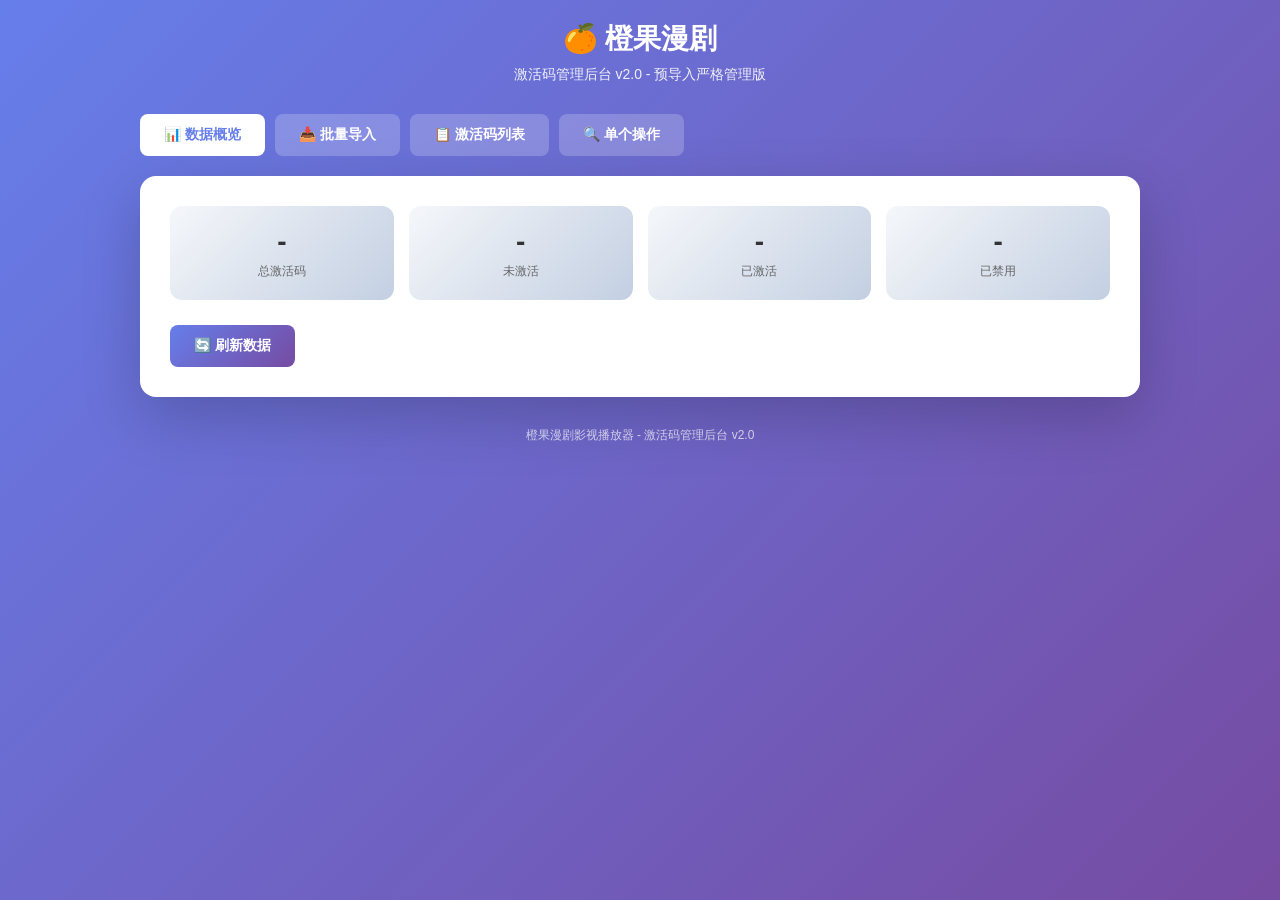
==== admin.html @ ddfb2bf2 "Add files via upload" ====
<!DOCTYPE html>
<html lang="zh-CN">
<head>
<meta charset="UTF-8">
<meta name="viewport" content="width=device-width, initial-scale=1.0">
<title>橙果漫剧 - 激活码管理后台</title>
<style>
  * { margin: 0; padding: 0; box-sizing: border-box; }
  body {
    font-family: -apple-system, BlinkMacSystemFont, 'Segoe UI', Roboto, sans-serif;
    background: linear-gradient(135deg, #667eea 0%, #764ba2 100%);
    min-height: 100vh;
    padding: 20px;
  }
  .container {
    max-width: 1000px;
    margin: 0 auto;
  }
  .header {
    text-align: center;
    color: #fff;
    margin-bottom: 30px;
  }
  .header h1 { font-size: 28px; margin-bottom: 8px; }
  .header p { font-size: 14px; opacity: 0.9; }
  .tabs {
    display: flex;
    gap: 10px;
    margin-bottom: 20px;
    flex-wrap: wrap;
  }
  .tab {
    padding: 12px 24px;
    background: rgba(255,255,255,0.2);
    color: #fff;
    border: none;
    border-radius: 8px;
    cursor: pointer;
    font-size: 14px;
    font-weight: 600;
    transition: all 0.3s;
  }
  .tab:hover { background: rgba(255,255,255,0.3); }
  .tab.active { background: #fff; color: #667eea; }
  .panel {
    background: #fff;
    border-radius: 16px;
    padding: 30px;
    box-shadow: 0 20px 60px rgba(0,0,0,0.2);
    display: none;
  }
  .panel.active { display: block; }
  .form-group { margin-bottom: 20px; }
  label {
    display: block;
    color: #555;
    margin-bottom: 8px;
    font-weight: 600;
    font-size: 14px;
  }
  input, select, textarea {
    width: 100%;
    padding: 12px 16px;
    border: 2px solid #e0e0e0;
    border-radius: 8px;
    font-size: 14px;
    transition: border-color 0.3s;
  }
  input:focus, select:focus, textarea:focus {
    outline: none;
    border-color: #667eea;
  }
  textarea { resize: vertical; min-height: 120px; font-family: monospace; }
  .row { display: flex; gap: 15px; }
  .row .form-group { flex: 1; }
  .btn-group { display: flex; gap: 10px; margin-top: 20px; flex-wrap: wrap; }
  button {
    padding: 12px 24px;
    border: none;
    border-radius: 8px;
    font-size: 14px;
    font-weight: 600;
    cursor: pointer;
    transition: all 0.3s;
  }
  .btn-primary {
    background: linear-gradient(135deg, #667eea 0%, #764ba2 100%);
    color: #fff;
  }
  .btn-primary:hover { transform: translateY(-2px); box-shadow: 0 5px 20px rgba(102, 126, 234, 0.4); }
  .btn-success { background: linear-gradient(135deg, #43e97b 0%, #38f9d7 100%); color: #fff; }
  .btn-success:hover { transform: translateY(-2px); box-shadow: 0 5px 20px rgba(67, 233, 123, 0.4); }
  .btn-warning { background: linear-gradient(135deg, #fa709a 0%, #fee140 100%); color: #fff; }
  .btn-warning:hover { transform: translateY(-2px); box-shadow: 0 5px 20px rgba(250, 112, 154, 0.4); }
  .btn-danger { background: linear-gradient(135deg, #f093fb 0%, #f5576c 100%); color: #fff; }
  .btn-danger:hover { transform: translateY(-2px); box-shadow: 0 5px 20px rgba(245, 87, 108, 0.4); }
  .btn-info { background: linear-gradient(135deg, #4facfe 0%, #00f2fe 100%); color: #fff; }
  .btn-info:hover { transform: translateY(-2px); box-shadow: 0 5px 20px rgba(79, 172, 254, 0.4); }
  .result {
    margin-top: 20px;
    padding: 16px;
    border-radius: 8px;
    font-size: 14px;
    display: none;
  }
  .result.show { display: block; }
  .result.success { background: #d4edda; color: #155724; border: 1px solid #c3e6cb; }
  .result.error { background: #f8d7da; color: #721c24; border: 1px solid #f5c6cb; }
  .result.info { background: #d1ecf1; color: #0c5460; border: 1px solid #bee5eb; }
  .result pre {
    margin-top: 10px;
    padding: 10px;
    background: rgba(0,0,0,0.05);
    border-radius: 4px;
    font-size: 12px;
    overflow-x: auto;
    white-space: pre-wrap;
    word-break: break-all;
  }
  .stats {
    display: grid;
    grid-template-columns: repeat(auto-fit, minmax(150px, 1fr));
    gap: 15px;
    margin-bottom: 25px;
  }
  .stat-card {
    background: linear-gradient(135deg, #f5f7fa 0%, #c3cfe2 100%);
    padding: 20px;
    border-radius: 12px;
    text-align: center;
  }
  .stat-value { font-size: 28px; font-weight: 700; color: #333; }
  .stat-label { font-size: 12px; color: #666; margin-top: 5px; }
  table {
    width: 100%;
    border-collapse: collapse;
    margin-top: 15px;
    font-size: 13px;
  }
  th, td {
    padding: 10px 12px;
    text-align: left;
    border-bottom: 1px solid #eee;
  }
  th { background: #f8f9fa; font-weight: 600; color: #555; }
  tr:hover { background: #f8f9fa; }
  .badge {
    display: inline-block;
    padding: 3px 8px;
    border-radius: 12px;
    font-size: 11px;
    font-weight: 600;
  }
  .badge-unused { background: #d1ecf1; color: #0c5460; }
  .badge-activated { background: #d4edda; color: #155724; }
  .badge-disabled { background: #f8d7da; color: #721c24; }
  .pagination {
    display: flex;
    justify-content: center;
    align-items: center;
    gap: 10px;
    margin-top: 20px;
  }
  .pagination button {
    padding: 8px 16px;
    font-size: 13px;
  }
  .pagination span { font-size: 14px; color: #666; }
  .file-upload {
    border: 2px dashed #ddd;
    border-radius: 8px;
    padding: 30px;
    text-align: center;
    cursor: pointer;
    transition: all 0.3s;
  }
  .file-upload:hover { border-color: #667eea; background: #f8f9ff; }
  .file-upload p { color: #888; font-size: 14px; }
  .loading {
    text-align: center;
    color: #888;
    margin-top: 15px;
    display: none;
  }
  .loading::after { content: '...'; animation: dots 1.5s steps(4, end) infinite; }
  @keyframes dots {
    0%, 20% { content: '.'; }
    40% { content: '..'; }
    60%, 100% { content: '...'; }
  }
  .footer {
    text-align: center;
    margin-top: 30px;
    color: rgba(255,255,255,0.7);
    font-size: 12px;
  }
</style>
</head>
<body>
<div class="container">
  <div class="header">
    <h1>🍊 橙果漫剧</h1>
    <p>激活码管理后台 v2.0 - 预导入严格管理版</p>
  </div>

  <div class="tabs">
    <button class="tab active" onclick="switchTab('dashboard')">📊 数据概览</button>
    <button class="tab" onclick="switchTab('import')">📥 批量导入</button>
    <button class="tab" onclick="switchTab('list')">📋 激活码列表</button>
    <button class="tab" onclick="switchTab('single')">🔍 单个操作</button>
  </div>

  <!-- 数据概览 -->
  <div class="panel active" id="panel-dashboard">
    <div class="stats" id="stats">
      <div class="stat-card"><div class="stat-value">-</div><div class="stat-label">总激活码</div></div>
      <div class="stat-card"><div class="stat-value">-</div><div class="stat-label">未激活</div></div>
      <div class="stat-card"><div class="stat-value">-</div><div class="stat-label">已激活</div></div>
      <div class="stat-card"><div class="stat-value">-</div><div class="stat-label">已禁用</div></div>
    </div>
    <div class="btn-group">
      <button class="btn-primary" onclick="loadStats()">🔄 刷新数据</button>
    </div>
  </div>

  <!-- 批量导入 -->
  <div class="panel" id="panel-import">
    <div class="form-group">
      <label>服务器地址</label>
      <input type="text" id="serverUrl" value="/api">
    </div>
    <div class="form-group">
      <label>管理密码</label>
      <input type="password" id="adminPassword" value="orange-admin-2026">
    </div>
    <div class="form-group">
      <label>粘贴激活码（每行一个，或直接粘贴JSON）</label>
      <textarea id="importCodes" placeholder="FGMM-M-0001-XXXX&#10;FGMM-M-0002-XXXX&#10;..."></textarea>
    </div>
    <div class="form-group">
      <label>或上传 JSON 文件（从激活码生成器导出）</label>
      <div class="file-upload" onclick="document.getElementById('fileInput').click()">
        <p>📁 点击选择 JSON 文件，或拖拽到此处</p>
        <input type="file" id="fileInput" accept=".json" style="display:none" onchange="handleFile(event)">
      </div>
    </div>
    <div class="btn-group">
      <button class="btn-success" onclick="importCodes()">📥 开始导入</button>
      <button class="btn-info" onclick="clearImport()">🗑️ 清空</button>
    </div>
    <div class="loading" id="importLoading">正在导入</div>
    <div class="result" id="importResult"></div>
  </div>

  <!-- 激活码列表 -->
  <div class="panel" id="panel-list">
    <div class="row">
      <div class="form-group">
        <label>筛选状态</label>
        <select id="filterStatus" onchange="loadCodes(1)">
          <option value="">全部</option>
          <option value="unused">未激活</option>
          <option value="activated">已激活</option>
          <option value="disabled">已禁用</option>
        </select>
      </div>
      <div class="form-group">
        <label>每页数量</label>
        <select id="pageSize" onchange="loadCodes(1)">
          <option value="20">20条/页</option>
          <option value="50" selected>50条/页</option>
          <option value="100">100条/页</option>
        </select>
      </div>
    </div>
    <div class="btn-group">
      <button class="btn-primary" onclick="loadCodes(1)">🔄 刷新列表</button>
    </div>
    <div class="loading" id="listLoading">正在加载</div>
    <div id="listContainer"></div>
    <div class="pagination" id="pagination"></div>
  </div>

  <!-- 单个操作 -->
  <div class="panel" id="panel-single">
    <div class="form-group">
      <label>服务器地址</label>
      <input type="text" id="serverUrl2" value="/api">
    </div>
    <div class="form-group">
      <label>管理密码</label>
      <input type="password" id="adminPassword2" value="orange-admin-2026">
    </div>
    <div class="form-group">
      <label>激活码</label>
      <input type="text" id="singleCode" placeholder="例如：FGMM-M-0001-E8D1">
    </div>
    <div class="btn-group">
      <button class="btn-info" onclick="queryCode()">🔍 查询状态</button>
      <button class="btn-warning" onclick="unbindCode()">🔓 解绑（保留剩余时间）</button>
      <button class="btn-danger" onclick="disableCode()">🚫 禁用</button>
      <button class="btn-success" onclick="enableCode()">✅ 启用</button>
    </div>
    <div class="loading" id="singleLoading">正在处理</div>
    <div class="result" id="singleResult"></div>
  </div>

  <div class="footer">
    橙果漫剧影视播放器 - 激活码管理后台 v2.0
  </div>
</div>

<script>
let currentPage = 1;
let totalPages = 1;

function switchTab(tab) {
  document.querySelectorAll('.tab').forEach(t => t.classList.remove('active'));
  document.querySelectorAll('.panel').forEach(p => p.classList.remove('active'));
  event.target.classList.add('active');
  document.getElementById('panel-' + tab).classList.add('active');
  if (tab === 'dashboard') loadStats();
  if (tab === 'list') loadCodes(1);
}

function showResult(id, type, message, data) {
  const el = document.getElementById(id);
  el.className = 'result ' + type + ' show';
  el.innerHTML = '<strong>' + message + '</strong>';
  if (data) el.innerHTML += '<pre>' + JSON.stringify(data, null, 2) + '</pre>';
}

function showLoading(id, show) {
  document.getElementById(id).style.display = show ? 'block' : 'none';
}

// ========== 数据概览 ==========
async function loadStats() {
  const serverUrl = document.getElementById('serverUrl') ? document.getElementById('serverUrl').value.trim().replace(/\/$/, '') : '/api';
  try {
    const res = await fetch(serverUrl + '/');
    const data = await res.json();
    if (data.stats) {
      const stats = document.querySelectorAll('#stats .stat-value');
      stats[0].textContent = data.stats.totalCodes;
      stats[1].textContent = data.stats.unused;
      stats[2].textContent = data.stats.activated;
      stats[3].textContent = data.stats.disabled;
    }
  } catch (e) {
    alert('加载失败：' + e.message);
  }
}

// ========== 批量导入 ==========
function handleFile(event) {
  const file = event.target.files[0];
  if (!file) return;
  const reader = new FileReader();
  reader.onload = function(e) {
    try {
      const data = JSON.parse(e.target.result);
      if (data.codes && Array.isArray(data.codes)) {
        document.getElementById('importCodes').value = data.codes.join('\n');
      } else {
        alert('JSON 格式不正确，需要包含 codes 数组');
      }
    } catch (err) {
      alert('文件解析失败：' + err.message);
    }
  };
  reader.readAsText(file);
}

async function importCodes() {
  const serverUrl = document.getElementById('serverUrl').value.trim().replace(/\/$/, '');
  const password = document.getElementById('adminPassword').value;
  const text = document.getElementById('importCodes').value.trim();

  if (!text) {
    alert('请输入激活码或上传文件');
    return;
  }

  let codes = [];
  try {
    const data = JSON.parse(text);
    if (data.codes && Array.isArray(data.codes)) {
      codes = data.codes;
    } else {
      alert('JSON 格式不正确，需要包含 codes 数组');
      return;
    }
  } catch (e) {
    codes = text.split('\n').map(c => c.trim()).filter(c => c);
  }

  if (codes.length === 0) {
    alert('没有有效的激活码');
    return;
  }

  showLoading('importLoading', true);
  showResult('importResult', 'info', `正在导入 ${codes.length} 个激活码...`);

  try {
    const res = await fetch(serverUrl + '/admin/import', {
      method: 'POST',
      headers: { 'Content-Type': 'application/json' },
      body: JSON.stringify({ codes, password })
    });
    const data = await res.json();
    if (data.ok) {
      showResult('importResult', 'success', data.msg, data.stats);
      loadStats();
    } else {
      showResult('importResult', 'error', data.msg || '导入失败', data);
    }
  } catch (e) {
    showResult('importResult', 'error', '网络错误：' + e.message);
  } finally {
    showLoading('importLoading', false);
  }
}

function clearImport() {
  document.getElementById('importCodes').value = '';
  document.getElementById('fileInput').value = '';
  document.getElementById('importResult').classList.remove('show');
}

// ========== 激活码列表 ==========
async function loadCodes(page) {
  currentPage = page;
  const serverUrl = document.getElementById('serverUrl') ? document.getElementById('serverUrl').value.trim().replace(/\/$/, '') : '/api';
  const password = document.getElementById('adminPassword') ? document.getElementById('adminPassword').value : 'orange-admin-2026';
  const status = document.getElementById('filterStatus').value;
  const pageSize = document.getElementById('pageSize').value;

  showLoading('listLoading', true);
  document.getElementById('listContainer').innerHTML = '';
  document.getElementById('pagination').innerHTML = '';

  try {
    let url = `${serverUrl}/admin/codes?password=${encodeURIComponent(password)}&page=${page}&pageSize=${pageSize}`;
    if (status) url += `&status=${status}`;
    const res = await fetch(url);
    const data = await res.json();

    if (data.ok && data.codes) {
      totalPages = data.totalPages;
      let html = '<table><thead><tr><th>激活码</th><th>类型</th><th>状态</th><th>创建时间</th><th>操作</th></tr></thead><tbody>';
      for (const code of data.codes) {
        const statusBadge = code.status === 'unused' ? '<span class="badge badge-unused">未激活</span>' :
                           code.status === 'activated' ? '<span class="badge badge-activated">已激活</span>' :
                           '<span class="badge badge-disabled">已禁用</span>';
        const typeName = code.cardType === 'D' ? '天卡' : code.cardType === 'Y' ? '年卡' : '月卡';
        const createdAt = code.createdAt ? new Date(code.createdAt).toLocaleString() : '-';
        html += `<tr>
          <td><code>${code.code}</code></td>
          <td>${typeName}</td>
          <td>${statusBadge}</td>
          <td>${createdAt}</td>
          <td>
            <button class="btn-warning" style="padding:4px 10px;font-size:12px" onclick="quickUnbind('${code.code}')">解绑</button>
            ${code.status === 'disabled' ?
              `<button class="btn-success" style="padding:4px 10px;font-size:12px" onclick="quickEnable('${code.code}')">启用</button>` :
              `<button class="btn-danger" style="padding:4px 10px;font-size:12px" onclick="quickDisable('${code.code}')">禁用</button>`
            }
          </td>
        </tr>`;
      }
      html += '</tbody></table>';
      document.getElementById('listContainer').innerHTML = html;

      // 分页
      let pagHtml = `<button class="btn-info" onclick="loadCodes(${Math.max(1, currentPage - 1)})" ${currentPage <= 1 ? 'disabled' : ''}>上一页</button>`;
      pagHtml += `<span>第 ${currentPage} / ${totalPages} 页（共 ${data.total} 条）</span>`;
      pagHtml += `<button class="btn-info" onclick="loadCodes(${Math.min(totalPages, currentPage + 1)})" ${currentPage >= totalPages ? 'disabled' : ''}>下一页</button>`;
      document.getElementById('pagination').innerHTML = pagHtml;
    } else {
      document.getElementById('listContainer').innerHTML = '<p style="text-align:center;color:#888;padding:20px">' + (data.msg || '加载失败') + '</p>';
    }
  } catch (e) {
    document.getElementById('listContainer').innerHTML = '<p style="text-align:center;color:red;padding:20px">网络错误：' + e.message + '</p>';
  } finally {
    showLoading('listLoading', false);
  }
}

async function quickUnbind(code) {
  if (!confirm('确定要解绑激活码 ' + code + ' 吗？解绑后用户可在新设备重新激活，保留剩余时间。')) return;
  document.getElementById('singleCode').value = code;
  await unbindCode();
  loadCodes(currentPage);
}

async function quickDisable(code) {
  if (!confirm('确定要禁用激活码 ' + code + ' 吗？禁用后用户无法使用。')) return;
  document.getElementById('singleCode').value = code;
  await disableCode();
  loadCodes(currentPage);
}

async function quickEnable(code) {
  if (!confirm('确定要启用激活码 ' + code + ' 吗？')) return;
  document.getElementById('singleCode').value = code;
  await enableCode();
  loadCodes(currentPage);
}

// ========== 单个操作 ==========
async function queryCode() {
  const serverUrl = document.getElementById('serverUrl2').value.trim().replace(/\/$/, '');
  const code = document.getElementById('singleCode').value.trim();
  if (!code) { alert('请输入激活码'); return; }
  showLoading('singleLoading', true);
  try {
    const res = await fetch(serverUrl + '/status/' + encodeURIComponent(code));
    const data = await res.json();
    if (data.ok) {
      showResult('singleResult', 'info', '查询成功', data);
    } else {
      showResult('singleResult', 'error', data.msg || '查询失败', data);
    }
  } catch (e) {
    showResult('singleResult', 'error', '网络错误：' + e.message);
  } finally {
    showLoading('singleLoading', false);
  }
}

async function unbindCode() {
  const serverUrl = document.getElementById('serverUrl2').value.trim().replace(/\/$/, '');
  const password = document.getElementById('adminPassword2').value;
  const code = document.getElementById('singleCode').value.trim();
  if (!code) { alert('请输入激活码'); return; }
  if (!confirm('确定要解绑激活码 ' + code + ' 吗？解绑后用户可在新设备重新激活，保留剩余时间。')) return;
  showLoading('singleLoading', true);
  try {
    const res = await fetch(serverUrl + '/admin/unbind', {
      method: 'POST',
      headers: { 'Content-Type': 'application/json' },
      body: JSON.stringify({ code, password })
    });
    const data = await res.json();
    if (data.ok) {
      showResult('singleResult', 'success', data.msg, data);
    } else {
      showResult('singleResult', 'error', data.msg || '解绑失败', data);
    }
  } catch (e) {
    showResult('singleResult', 'error', '网络错误：' + e.message);
  } finally {
    showLoading('singleLoading', false);
  }
}

async function disableCode() {
  const serverUrl = document.getElementById('serverUrl2').value.trim().replace(/\/$/, '');
  const password = document.getElementById('adminPassword2').value;
  const code = document.getElementById('singleCode').value.trim();
  if (!code) { alert('请输入激活码'); return; }
  if (!confirm('确定要禁用激活码 ' + code + ' 吗？禁用后用户无法使用。')) return;
  showLoading('singleLoading', true);
  try {
    const res = await fetch(serverUrl + '/admin/disable', {
      method: 'POST',
      headers: { 'Content-Type': 'application/json' },
      body: JSON.stringify({ code, password })
    });
    const data = await res.json();
    if (data.ok) {
      showResult('singleResult', 'success', data.msg, data);
    } else {
      showResult('singleResult', 'error', data.msg || '禁用失败', data);
    }
  } catch (e) {
    showResult('singleResult', 'error', '网络错误：' + e.message);
  } finally {
    showLoading('singleLoading', false);
  }
}

async function enableCode() {
  const serverUrl = document.getElementById('serverUrl2').value.trim().replace(/\/$/, '');
  const password = document.getElementById('adminPassword2').value;
  const code = document.getElementById('singleCode').value.trim();
  if (!code) { alert('请输入激活码'); return; }
  showLoading('singleLoading', true);
  try {
    const res = await fetch(serverUrl + '/admin/enable', {
      method: 'POST',
      headers: { 'Content-Type': 'application/json' },
      body: JSON.stringify({ code, password })
    });
    const data = await res.json();
    if (data.ok) {
      showResult('singleResult', 'success', data.msg, data);
    } else {
      showResult('singleResult', 'error', data.msg || '启用失败', data);
    }
  } catch (e) {
    showResult('singleResult', 'error', '网络错误：' + e.message);
  } finally {
    showLoading('singleLoading', false);
  }
}

// 页面加载时加载数据
window.onload = function() {
  loadStats();
};
</script>
</body>
</html>
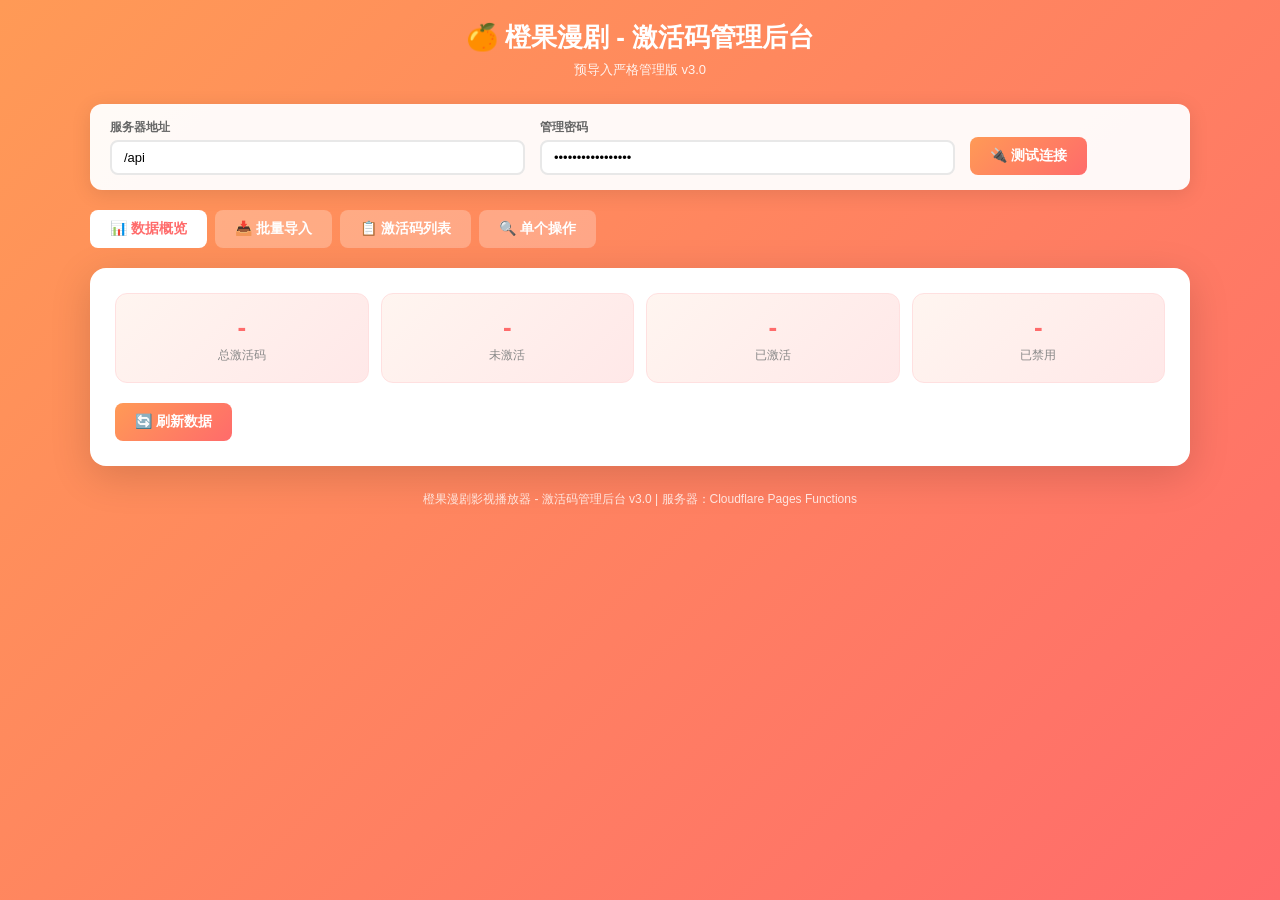
==== commit 3bc5719e: "Add files via upload" ====
--- a/admin.html
+++ b/admin.html
@@ -7,101 +7,113 @@
 <style>
   * { margin: 0; padding: 0; box-sizing: border-box; }
   body {
-    font-family: -apple-system, BlinkMacSystemFont, 'Segoe UI', Roboto, sans-serif;
-    background: linear-gradient(135deg, #667eea 0%, #764ba2 100%);
+    font-family: -apple-system, BlinkMacSystemFont, 'Segoe UI', Roboto, 'PingFang SC', 'Microsoft YaHei', sans-serif;
+    background: linear-gradient(135deg, #ff9a56 0%, #ff6b6b 100%);
     min-height: 100vh;
     padding: 20px;
   }
-  .container {
-    max-width: 1000px;
-    margin: 0 auto;
-  }
-  .header {
-    text-align: center;
-    color: #fff;
-    margin-bottom: 30px;
-  }
-  .header h1 { font-size: 28px; margin-bottom: 8px; }
-  .header p { font-size: 14px; opacity: 0.9; }
+  .container { max-width: 1100px; margin: 0 auto; }
+  .header { text-align: center; color: #fff; margin-bottom: 25px; }
+  .header h1 { font-size: 26px; margin-bottom: 6px; }
+  .header p { font-size: 13px; opacity: 0.9; }
+
+  /* 全局配置栏 */
+  .config-bar {
+    background: rgba(255,255,255,0.95);
+    border-radius: 12px;
+    padding: 15px 20px;
+    margin-bottom: 20px;
+    display: flex;
+    gap: 15px;
+    flex-wrap: wrap;
+    align-items: flex-end;
+    box-shadow: 0 4px 20px rgba(0,0,0,0.1);
+  }
+  .config-bar .form-group { margin-bottom: 0; flex: 1; min-width: 200px; }
+  .config-bar label { font-size: 12px; color: #666; margin-bottom: 4px; }
+  .config-bar input { padding: 8px 12px; font-size: 13px; }
+
   .tabs {
     display: flex;
-    gap: 10px;
+    gap: 8px;
     margin-bottom: 20px;
     flex-wrap: wrap;
   }
   .tab {
-    padding: 12px 24px;
-    background: rgba(255,255,255,0.2);
+    padding: 10px 20px;
+    background: rgba(255,255,255,0.25);
     color: #fff;
     border: none;
     border-radius: 8px;
     cursor: pointer;
     font-size: 14px;
     font-weight: 600;
-    transition: all 0.3s;
-  }
-  .tab:hover { background: rgba(255,255,255,0.3); }
-  .tab.active { background: #fff; color: #667eea; }
+    transition: all 0.2s;
+  }
+  .tab:hover { background: rgba(255,255,255,0.35); }
+  .tab.active { background: #fff; color: #ff6b6b; }
+
   .panel {
     background: #fff;
     border-radius: 16px;
-    padding: 30px;
-    box-shadow: 0 20px 60px rgba(0,0,0,0.2);
+    padding: 25px;
+    box-shadow: 0 10px 40px rgba(0,0,0,0.15);
     display: none;
   }
   .panel.active { display: block; }
-  .form-group { margin-bottom: 20px; }
+
+  .form-group { margin-bottom: 16px; }
   label {
     display: block;
     color: #555;
-    margin-bottom: 8px;
+    margin-bottom: 6px;
     font-weight: 600;
-    font-size: 14px;
+    font-size: 13px;
   }
   input, select, textarea {
     width: 100%;
-    padding: 12px 16px;
-    border: 2px solid #e0e0e0;
+    padding: 10px 14px;
+    border: 2px solid #e8e8e8;
     border-radius: 8px;
     font-size: 14px;
-    transition: border-color 0.3s;
+    transition: border-color 0.2s;
   }
   input:focus, select:focus, textarea:focus {
     outline: none;
-    border-color: #667eea;
-  }
-  textarea { resize: vertical; min-height: 120px; font-family: monospace; }
-  .row { display: flex; gap: 15px; }
+    border-color: #ff6b6b;
+  }
+  textarea { resize: vertical; min-height: 120px; font-family: 'Courier New', monospace; font-size: 13px; }
+
+  .row { display: flex; gap: 12px; }
   .row .form-group { flex: 1; }
-  .btn-group { display: flex; gap: 10px; margin-top: 20px; flex-wrap: wrap; }
+
+  .btn-group { display: flex; gap: 8px; margin-top: 16px; flex-wrap: wrap; }
   button {
-    padding: 12px 24px;
+    padding: 10px 20px;
     border: none;
     border-radius: 8px;
     font-size: 14px;
     font-weight: 600;
     cursor: pointer;
-    transition: all 0.3s;
-  }
-  .btn-primary {
-    background: linear-gradient(135deg, #667eea 0%, #764ba2 100%);
-    color: #fff;
-  }
-  .btn-primary:hover { transform: translateY(-2px); box-shadow: 0 5px 20px rgba(102, 126, 234, 0.4); }
-  .btn-success { background: linear-gradient(135deg, #43e97b 0%, #38f9d7 100%); color: #fff; }
-  .btn-success:hover { transform: translateY(-2px); box-shadow: 0 5px 20px rgba(67, 233, 123, 0.4); }
-  .btn-warning { background: linear-gradient(135deg, #fa709a 0%, #fee140 100%); color: #fff; }
-  .btn-warning:hover { transform: translateY(-2px); box-shadow: 0 5px 20px rgba(250, 112, 154, 0.4); }
-  .btn-danger { background: linear-gradient(135deg, #f093fb 0%, #f5576c 100%); color: #fff; }
-  .btn-danger:hover { transform: translateY(-2px); box-shadow: 0 5px 20px rgba(245, 87, 108, 0.4); }
-  .btn-info { background: linear-gradient(135deg, #4facfe 0%, #00f2fe 100%); color: #fff; }
-  .btn-info:hover { transform: translateY(-2px); box-shadow: 0 5px 20px rgba(79, 172, 254, 0.4); }
+    transition: all 0.2s;
+  }
+  button:hover { transform: translateY(-1px); box-shadow: 0 4px 12px rgba(0,0,0,0.15); }
+  button:disabled { opacity: 0.5; cursor: not-allowed; transform: none; }
+  .btn-primary { background: linear-gradient(135deg, #ff9a56, #ff6b6b); color: #fff; }
+  .btn-success { background: linear-gradient(135deg, #43e97b, #38f9d7); color: #fff; }
+  .btn-warning { background: linear-gradient(135deg, #fa709a, #fee140); color: #fff; }
+  .btn-danger { background: linear-gradient(135deg, #f093fb, #f5576c); color: #fff; }
+  .btn-info { background: linear-gradient(135deg, #4facfe, #00f2fe); color: #fff; }
+  .btn-small { padding: 5px 12px; font-size: 12px; }
+
+  /* 结果提示 */
   .result {
-    margin-top: 20px;
-    padding: 16px;
+    margin-top: 16px;
+    padding: 14px 16px;
     border-radius: 8px;
     font-size: 14px;
     display: none;
+    line-height: 1.6;
   }
   .result.show { display: block; }
   .result.success { background: #d4edda; color: #155724; border: 1px solid #c3e6cb; }
@@ -110,88 +122,111 @@
   .result pre {
     margin-top: 10px;
     padding: 10px;
-    background: rgba(0,0,0,0.05);
-    border-radius: 4px;
+    background: rgba(0,0,0,0.06);
+    border-radius: 6px;
     font-size: 12px;
     overflow-x: auto;
     white-space: pre-wrap;
     word-break: break-all;
   }
+
+  /* 统计卡片 */
   .stats {
     display: grid;
-    grid-template-columns: repeat(auto-fit, minmax(150px, 1fr));
-    gap: 15px;
-    margin-bottom: 25px;
+    grid-template-columns: repeat(auto-fit, minmax(140px, 1fr));
+    gap: 12px;
+    margin-bottom: 20px;
   }
   .stat-card {
-    background: linear-gradient(135deg, #f5f7fa 0%, #c3cfe2 100%);
-    padding: 20px;
+    background: linear-gradient(135deg, #fff5f0 0%, #ffe8e8 100%);
+    padding: 18px;
     border-radius: 12px;
     text-align: center;
-  }
-  .stat-value { font-size: 28px; font-weight: 700; color: #333; }
-  .stat-label { font-size: 12px; color: #666; margin-top: 5px; }
+    border: 1px solid #ffe0e0;
+  }
+  .stat-value { font-size: 26px; font-weight: 700; color: #ff6b6b; }
+  .stat-label { font-size: 12px; color: #888; margin-top: 4px; }
+
+  /* 表格 */
+  .table-wrap { overflow-x: auto; margin-top: 12px; }
   table {
     width: 100%;
     border-collapse: collapse;
-    margin-top: 15px;
     font-size: 13px;
   }
   th, td {
     padding: 10px 12px;
     text-align: left;
-    border-bottom: 1px solid #eee;
-  }
-  th { background: #f8f9fa; font-weight: 600; color: #555; }
-  tr:hover { background: #f8f9fa; }
+    border-bottom: 1px solid #f0f0f0;
+  }
+  th { background: #fafafa; font-weight: 600; color: #555; white-space: nowrap; }
+  tr:hover { background: #fafafa; }
+  td code { background: #f5f5f5; padding: 2px 6px; border-radius: 4px; font-size: 12px; }
+
   .badge {
     display: inline-block;
-    padding: 3px 8px;
+    padding: 3px 10px;
     border-radius: 12px;
     font-size: 11px;
     font-weight: 600;
-  }
-  .badge-unused { background: #d1ecf1; color: #0c5460; }
-  .badge-activated { background: #d4edda; color: #155724; }
-  .badge-disabled { background: #f8d7da; color: #721c24; }
+    white-space: nowrap;
+  }
+  .badge-unused { background: #e3f2fd; color: #1565c0; }
+  .badge-activated { background: #e8f5e9; color: #2e7d32; }
+  .badge-disabled { background: #ffebee; color: #c62828; }
+
+  /* 分页 */
   .pagination {
     display: flex;
     justify-content: center;
     align-items: center;
     gap: 10px;
-    margin-top: 20px;
-  }
-  .pagination button {
-    padding: 8px 16px;
-    font-size: 13px;
-  }
-  .pagination span { font-size: 14px; color: #666; }
+    margin-top: 18px;
+    flex-wrap: wrap;
+  }
+  .pagination button { padding: 7px 14px; font-size: 13px; }
+  .pagination span { font-size: 13px; color: #666; }
+
+  /* 文件上传 */
   .file-upload {
     border: 2px dashed #ddd;
     border-radius: 8px;
-    padding: 30px;
+    padding: 25px;
     text-align: center;
     cursor: pointer;
-    transition: all 0.3s;
-  }
-  .file-upload:hover { border-color: #667eea; background: #f8f9ff; }
-  .file-upload p { color: #888; font-size: 14px; }
+    transition: all 0.2s;
+  }
+  .file-upload:hover { border-color: #ff6b6b; background: #fff8f8; }
+  .file-upload p { color: #999; font-size: 14px; }
+
+  /* 加载中 */
   .loading {
     text-align: center;
     color: #888;
-    margin-top: 15px;
+    margin-top: 12px;
+    padding: 15px;
     display: none;
-  }
+    font-size: 14px;
+  }
+  .loading.show { display: block; }
   .loading::after { content: '...'; animation: dots 1.5s steps(4, end) infinite; }
   @keyframes dots {
     0%, 20% { content: '.'; }
     40% { content: '..'; }
     60%, 100% { content: '...'; }
   }
+
+  .empty-tip {
+    text-align: center;
+    color: #999;
+    padding: 30px;
+    font-size: 14px;
+  }
+
   .footer {
     text-align: center;
-    margin-top: 30px;
-    color: rgba(255,255,255,0.7);
+    margin-top: 25px;
+    color: rgba(255,255,255,0.8);
     font-size: 12px;
   }
 </style>
@@ -199,49 +234,57 @@
 <body>
 <div class="container">
   <div class="header">
-    <h1>🍊 橙果漫剧</h1>
-    <p>激活码管理后台 v2.0 - 预导入严格管理版</p>
+    <h1>🍊 橙果漫剧 - 激活码管理后台</h1>
+    <p>预导入严格管理版 v3.0</p>
   </div>
 
+  <!-- 全局配置栏 -->
+  <div class="config-bar">
+    <div class="form-group">
+      <label>服务器地址</label>
+      <input type="text" id="serverUrl" value="/api" placeholder="例如：https://xxx.pages.dev/api">
+    </div>
+    <div class="form-group">
+      <label>管理密码</label>
+      <input type="password" id="adminPassword" value="orange-admin-2026">
+    </div>
+    <div class="form-group" style="flex:0 0 auto;">
+      <button class="btn-primary" onclick="testConnection()">🔌 测试连接</button>
+    </div>
+  </div>
+
   <div class="tabs">
-    <button class="tab active" onclick="switchTab('dashboard')">📊 数据概览</button>
-    <button class="tab" onclick="switchTab('import')">📥 批量导入</button>
-    <button class="tab" onclick="switchTab('list')">📋 激活码列表</button>
-    <button class="tab" onclick="switchTab('single')">🔍 单个操作</button>
+    <button class="tab active" data-tab="dashboard" onclick="switchTab('dashboard')">📊 数据概览</button>
+    <button class="tab" data-tab="import" onclick="switchTab('import')">📥 批量导入</button>
+    <button class="tab" data-tab="list" onclick="switchTab('list')">📋 激活码列表</button>
+    <button class="tab" data-tab="single" onclick="switchTab('single')">🔍 单个操作</button>
   </div>
 
   <!-- 数据概览 -->
   <div class="panel active" id="panel-dashboard">
     <div class="stats" id="stats">
-      <div class="stat-card"><div class="stat-value">-</div><div class="stat-label">总激活码</div></div>
-      <div class="stat-card"><div class="stat-value">-</div><div class="stat-label">未激活</div></div>
-      <div class="stat-card"><div class="stat-value">-</div><div class="stat-label">已激活</div></div>
-      <div class="stat-card"><div class="stat-value">-</div><div class="stat-label">已禁用</div></div>
+      <div class="stat-card"><div class="stat-value" id="stat-total">-</div><div class="stat-label">总激活码</div></div>
+      <div class="stat-card"><div class="stat-value" id="stat-unused">-</div><div class="stat-label">未激活</div></div>
+      <div class="stat-card"><div class="stat-value" id="stat-activated">-</div><div class="stat-label">已激活</div></div>
+      <div class="stat-card"><div class="stat-value" id="stat-disabled">-</div><div class="stat-label">已禁用</div></div>
     </div>
     <div class="btn-group">
       <button class="btn-primary" onclick="loadStats()">🔄 刷新数据</button>
     </div>
+    <div class="result" id="dashboardResult"></div>
   </div>
 
   <!-- 批量导入 -->
   <div class="panel" id="panel-import">
     <div class="form-group">
-      <label>服务器地址</label>
-      <input type="text" id="serverUrl" value="/api">
+      <label>粘贴激活码（每行一个，或直接粘贴 JSON）</label>
+      <textarea id="importCodes" placeholder="FGMM-M-0001-XXXX&#10;FGMM-M-0002-XXXX&#10;..."></textarea>
     </div>
     <div class="form-group">
-      <label>管理密码</label>
-      <input type="password" id="adminPassword" value="orange-admin-2026">
-    </div>
-    <div class="form-group">
-      <label>粘贴激活码（每行一个，或直接粘贴JSON）</label>
-      <textarea id="importCodes" placeholder="FGMM-M-0001-XXXX&#10;FGMM-M-0002-XXXX&#10;..."></textarea>
-    </div>
-    <div class="form-group">
-      <label>或上传 JSON 文件（从激活码生成器导出）</label>
+      <label>或上传 JSON / TXT 文件（从激活码生成器导出）</label>
       <div class="file-upload" onclick="document.getElementById('fileInput').click()">
-        <p>📁 点击选择 JSON 文件，或拖拽到此处</p>
-        <input type="file" id="fileInput" accept=".json" style="display:none" onchange="handleFile(event)">
+        <p>📁 点击选择文件，或拖拽到此处</p>
+        <input type="file" id="fileInput" accept=".json,.txt" style="display:none" onchange="handleFile(event)">
       </div>
     </div>
     <div class="btn-group">
@@ -284,20 +327,12 @@
   <!-- 单个操作 -->
   <div class="panel" id="panel-single">
     <div class="form-group">
-      <label>服务器地址</label>
-      <input type="text" id="serverUrl2" value="/api">
-    </div>
-    <div class="form-group">
-      <label>管理密码</label>
-      <input type="password" id="adminPassword2" value="orange-admin-2026">
-    </div>
-    <div class="form-group">
       <label>激活码</label>
       <input type="text" id="singleCode" placeholder="例如：FGMM-M-0001-E8D1">
     </div>
     <div class="btn-group">
       <button class="btn-info" onclick="queryCode()">🔍 查询状态</button>
-      <button class="btn-warning" onclick="unbindCode()">🔓 解绑（保留剩余时间）</button>
+      <button class="btn-warning" onclick="unbindCode()">🔓 解绑设备</button>
       <button class="btn-danger" onclick="disableCode()">🚫 禁用</button>
       <button class="btn-success" onclick="enableCode()">✅ 启用</button>
     </div>
@@ -306,7 +341,7 @@
   </div>
 
   <div class="footer">
-    橙果漫剧影视播放器 - 激活码管理后台 v2.0
+    橙果漫剧影视播放器 - 激活码管理后台 v3.0 | 服务器：Cloudflare Pages Functions
   </div>
 </div>
 
@@ -314,41 +349,84 @@
 let currentPage = 1;
 let totalPages = 1;
 
+// 获取服务器地址（统一从全局配置栏读取）
+function getServerUrl() {
+  const url = document.getElementById('serverUrl').value.trim();
+  return url.replace(/\/+$/, '');
+}
+
+function getPassword() {
+  return document.getElementById('adminPassword').value;
+}
+
+// 切换标签页
 function switchTab(tab) {
   document.querySelectorAll('.tab').forEach(t => t.classList.remove('active'));
   document.querySelectorAll('.panel').forEach(p => p.classList.remove('active'));
-  event.target.classList.add('active');
+  document.querySelector('.tab[data-tab="' + tab + '"]').classList.add('active');
   document.getElementById('panel-' + tab).classList.add('active');
   if (tab === 'dashboard') loadStats();
   if (tab === 'list') loadCodes(1);
 }
 
+// 显示结果
 function showResult(id, type, message, data) {
   const el = document.getElementById(id);
+  if (!el) { console.error('找不到结果元素:', id); return; }
   el.className = 'result ' + type + ' show';
-  el.innerHTML = '<strong>' + message + '</strong>';
-  if (data) el.innerHTML += '<pre>' + JSON.stringify(data, null, 2) + '</pre>';
-}
-
+  let html = '<strong>' + message + '</strong>';
+  if (data) {
+    html += '<pre>' + JSON.stringify(data, null, 2) + '</pre>';
+  }
+  el.innerHTML = html;
+}
+
+// 显示/隐藏加载中
 function showLoading(id, show) {
-  document.getElementById(id).style.display = show ? 'block' : 'none';
+  const el = document.getElementById(id);
+  if (el) el.classList.toggle('show', show);
+}
+
+// 测试连接
+async function testConnection() {
+  const serverUrl = getServerUrl();
+  try {
+    const res = await fetch(serverUrl + '/');
+    const data = await res.json();
+    if (data.ok) {
+      showResult('dashboardResult', 'success', '✅ 连接成功！服务器运行正常', {
+        存储: data.storage,
+        总激活码: data.stats ? data.stats.totalCodes : '-',
+        时间: data.time
+      });
+      if (data.stats) {
+        document.getElementById('stat-total').textContent = data.stats.totalCodes;
+        document.getElementById('stat-unused').textContent = data.stats.unused;
+        document.getElementById('stat-activated').textContent = data.stats.activated;
+        document.getElementById('stat-disabled').textContent = data.stats.disabled;
+      }
+    } else {
+      showResult('dashboardResult', 'error', '❌ 连接失败：' + (data.msg || '未知错误'));
+    }
+  } catch (e) {
+    showResult('dashboardResult', 'error', '❌ 网络错误：' + e.message + '<br>请检查服务器地址是否正确');
+  }
 }
 
 // ========== 数据概览 ==========
 async function loadStats() {
-  const serverUrl = document.getElementById('serverUrl') ? document.getElementById('serverUrl').value.trim().replace(/\/$/, '') : '/api';
+  const serverUrl = getServerUrl();
   try {
     const res = await fetch(serverUrl + '/');
     const data = await res.json();
     if (data.stats) {
-      const stats = document.querySelectorAll('#stats .stat-value');
-      stats[0].textContent = data.stats.totalCodes;
-      stats[1].textContent = data.stats.unused;
-      stats[2].textContent = data.stats.activated;
-      stats[3].textContent = data.stats.disabled;
-    }
-  } catch (e) {
-    alert('加载失败：' + e.message);
+      document.getElementById('stat-total').textContent = data.stats.totalCodes;
+      document.getElementById('stat-unused').textContent = data.stats.unused;
+      document.getElementById('stat-activated').textContent = data.stats.activated;
+      document.getElementById('stat-disabled').textContent = data.stats.disabled;
+    }
+  } catch (e) {
+    console.error('加载统计失败:', e);
   }
 }
 
@@ -358,23 +436,31 @@
   if (!file) return;
   const reader = new FileReader();
   reader.onload = function(e) {
+    const content = e.target.result;
     try {
-      const data = JSON.parse(e.target.result);
+      const data = JSON.parse(content);
       if (data.codes && Array.isArray(data.codes)) {
         document.getElementById('importCodes').value = data.codes.join('\n');
+        alert('已读取 ' + data.codes.length + ' 个激活码');
+      } else if (Array.isArray(data)) {
+        document.getElementById('importCodes').value = data.join('\n');
+        alert('已读取 ' + data.length + ' 个激活码');
       } else {
         alert('JSON 格式不正确，需要包含 codes 数组');
       }
     } catch (err) {
-      alert('文件解析失败：' + err.message);
+      // 不是 JSON，当纯文本处理
+      document.getElementById('importCodes').value = content;
+      const lines = content.split('\n').filter(l => l.trim()).length;
+      alert('已读取 ' + lines + ' 行文本');
     }
   };
   reader.readAsText(file);
 }
 
 async function importCodes() {
-  const serverUrl = document.getElementById('serverUrl').value.trim().replace(/\/$/, '');
-  const password = document.getElementById('adminPassword').value;
+  const serverUrl = getServerUrl();
+  const password = getPassword();
   const text = document.getElementById('importCodes').value.trim();
 
   if (!text) {
@@ -387,6 +473,8 @@
     const data = JSON.parse(text);
     if (data.codes && Array.isArray(data.codes)) {
       codes = data.codes;
+    } else if (Array.isArray(data)) {
+      codes = data;
     } else {
       alert('JSON 格式不正确，需要包含 codes 数组');
       return;
@@ -401,7 +489,7 @@
   }
 
   showLoading('importLoading', true);
-  showResult('importResult', 'info', `正在导入 ${codes.length} 个激活码...`);
+  showResult('importResult', 'info', '正在导入 ' + codes.length + ' 个激活码，请稍候...');
 
   try {
     const res = await fetch(serverUrl + '/admin/import', {
@@ -411,13 +499,13 @@
     });
     const data = await res.json();
     if (data.ok) {
-      showResult('importResult', 'success', data.msg, data.stats);
+      showResult('importResult', 'success', '✅ ' + data.msg, data.stats);
       loadStats();
     } else {
-      showResult('importResult', 'error', data.msg || '导入失败', data);
-    }
-  } catch (e) {
-    showResult('importResult', 'error', '网络错误：' + e.message);
+      showResult('importResult', 'error', '❌ ' + (data.msg || '导入失败'), data);
+    }
+  } catch (e) {
+    showResult('importResult', 'error', '❌ 网络错误：' + e.message);
   } finally {
     showLoading('importLoading', false);
   }
@@ -432,8 +520,8 @@
 // ========== 激活码列表 ==========
 async function loadCodes(page) {
   currentPage = page;
-  const serverUrl = document.getElementById('serverUrl') ? document.getElementById('serverUrl').value.trim().replace(/\/$/, '') : '/api';
-  const password = document.getElementById('adminPassword') ? document.getElementById('adminPassword').value : 'orange-admin-2026';
+  const serverUrl = getServerUrl();
+  const password = getPassword();
   const status = document.getElementById('filterStatus').value;
   const pageSize = document.getElementById('pageSize').value;
 
@@ -442,61 +530,64 @@
   document.getElementById('pagination').innerHTML = '';
 
   try {
-    let url = `${serverUrl}/admin/codes?password=${encodeURIComponent(password)}&page=${page}&pageSize=${pageSize}`;
-    if (status) url += `&status=${status}`;
+    let url = serverUrl + '/admin/codes?password=' + encodeURIComponent(password) + '&page=' + page + '&pageSize=' + pageSize;
+    if (status) url += '&status=' + status;
     const res = await fetch(url);
     const data = await res.json();
 
     if (data.ok && data.codes) {
-      totalPages = data.totalPages;
-      let html = '<table><thead><tr><th>激活码</th><th>类型</th><th>状态</th><th>创建时间</th><th>操作</th></tr></thead><tbody>';
-      for (const code of data.codes) {
-        const statusBadge = code.status === 'unused' ? '<span class="badge badge-unused">未激活</span>' :
-                           code.status === 'activated' ? '<span class="badge badge-activated">已激活</span>' :
-                           '<span class="badge badge-disabled">已禁用</span>';
-        const typeName = code.cardType === 'D' ? '天卡' : code.cardType === 'Y' ? '年卡' : '月卡';
-        const createdAt = code.createdAt ? new Date(code.createdAt).toLocaleString() : '-';
-        html += `<tr>
-          <td><code>${code.code}</code></td>
-          <td>${typeName}</td>
-          <td>${statusBadge}</td>
-          <td>${createdAt}</td>
-          <td>
-            <button class="btn-warning" style="padding:4px 10px;font-size:12px" onclick="quickUnbind('${code.code}')">解绑</button>
-            ${code.status === 'disabled' ?
-              `<button class="btn-success" style="padding:4px 10px;font-size:12px" onclick="quickEnable('${code.code}')">启用</button>` :
-              `<button class="btn-danger" style="padding:4px 10px;font-size:12px" onclick="quickDisable('${code.code}')">禁用</button>`
-            }
-          </td>
-        </tr>`;
+      if (data.codes.length === 0) {
+        document.getElementById('listContainer').innerHTML = '<div class="empty-tip">暂无激活码数据</div>';
+      } else {
+        totalPages = data.totalPages;
+        let html = '<div class="table-wrap"><table><thead><tr><th>激活码</th><th>类型</th><th>状态</th><th>创建时间</th><th>操作</th></tr></thead><tbody>';
+        for (const code of data.codes) {
+          const statusBadge = code.status === 'unused' ? '<span class="badge badge-unused">未激活</span>' :
+                             code.status === 'activated' ? '<span class="badge badge-activated">已激活</span>' :
+                             '<span class="badge badge-disabled">已禁用</span>';
+          const typeName = code.cardType === 'D' ? '天卡' : code.cardType === 'Y' ? '年卡' : '月卡';
+          const createdAt = code.createdAt ? new Date(code.createdAt).toLocaleString('zh-CN') : '-';
+          html += '<tr>' +
+            '<td><code>' + code.code + '</code></td>' +
+            '<td>' + typeName + '</td>' +
+            '<td>' + statusBadge + '</td>' +
+            '<td>' + createdAt + '</td>' +
+            '<td>' +
+              '<button class="btn-warning btn-small" onclick="quickUnbind(\'' + code.code + '\')">解绑</button> ' +
+              (code.status === 'disabled' ?
+                '<button class="btn-success btn-small" onclick="quickEnable(\'' + code.code + '\')">启用</button>' :
+                '<button class="btn-danger btn-small" onclick="quickDisable(\'' + code.code + '\')">禁用</button>') +
+            '</td>' +
+          '</tr>';
+        }
+        html += '</tbody></table></div>';
+        document.getElementById('listContainer').innerHTML = html;
+
+        // 分页
+        let pagHtml = '<button class="btn-info" onclick="loadCodes(' + Math.max(1, currentPage - 1) + ')" ' + (currentPage <= 1 ? 'disabled' : '') + '>上一页</button>';
+        pagHtml += '<span>第 ' + currentPage + ' / ' + totalPages + ' 页（共 ' + data.total + ' 条）</span>';
+        pagHtml += '<button class="btn-info" onclick="loadCodes(' + Math.min(totalPages, currentPage + 1) + ')" ' + (currentPage >= totalPages ? 'disabled' : '') + '>下一页</button>';
+        document.getElementById('pagination').innerHTML = pagHtml;
       }
-      html += '</tbody></table>';
-      document.getElementById('listContainer').innerHTML = html;
-
-      // 分页
-      let pagHtml = `<button class="btn-info" onclick="loadCodes(${Math.max(1, currentPage - 1)})" ${currentPage <= 1 ? 'disabled' : ''}>上一页</button>`;
-      pagHtml += `<span>第 ${currentPage} / ${totalPages} 页（共 ${data.total} 条）</span>`;
-      pagHtml += `<button class="btn-info" onclick="loadCodes(${Math.min(totalPages, currentPage + 1)})" ${currentPage >= totalPages ? 'disabled' : ''}>下一页</button>`;
-      document.getElementById('pagination').innerHTML = pagHtml;
     } else {
-      document.getElementById('listContainer').innerHTML = '<p style="text-align:center;color:#888;padding:20px">' + (data.msg || '加载失败') + '</p>';
-    }
-  } catch (e) {
-    document.getElementById('listContainer').innerHTML = '<p style="text-align:center;color:red;padding:20px">网络错误：' + e.message + '</p>';
+      document.getElementById('listContainer').innerHTML = '<div class="empty-tip" style="color:red">❌ ' + (data.msg || '加载失败') + '</div>';
+    }
+  } catch (e) {
+    document.getElementById('listContainer').innerHTML = '<div class="empty-tip" style="color:red">❌ 网络错误：' + e.message + '</div>';
   } finally {
     showLoading('listLoading', false);
   }
 }
 
 async function quickUnbind(code) {
-  if (!confirm('确定要解绑激活码 ' + code + ' 吗？解绑后用户可在新设备重新激活，保留剩余时间。')) return;
+  if (!confirm('确定要解绑激活码 ' + code + ' 吗？\n解绑后用户可在新设备重新激活，保留剩余时间。')) return;
   document.getElementById('singleCode').value = code;
   await unbindCode();
   loadCodes(currentPage);
 }
 
 async function quickDisable(code) {
-  if (!confirm('确定要禁用激活码 ' + code + ' 吗？禁用后用户无法使用。')) return;
+  if (!confirm('确定要禁用激活码 ' + code + ' 吗？\n禁用后用户无法使用。')) return;
   document.getElementById('singleCode').value = code;
   await disableCode();
   loadCodes(currentPage);
@@ -511,32 +602,42 @@
 
 // ========== 单个操作 ==========
 async function queryCode() {
-  const serverUrl = document.getElementById('serverUrl2').value.trim().replace(/\/$/, '');
+  const serverUrl = getServerUrl();
   const code = document.getElementById('singleCode').value.trim();
   if (!code) { alert('请输入激活码'); return; }
   showLoading('singleLoading', true);
+  document.getElementById('singleResult').classList.remove('show');
   try {
     const res = await fetch(serverUrl + '/status/' + encodeURIComponent(code));
     const data = await res.json();
     if (data.ok) {
-      showResult('singleResult', 'info', '查询成功', data);
+      let msg = '✅ 查询成功\n';
+      msg += '激活码：' + data.code + '\n';
+      msg += '状态：' + (data.status === 'unused' ? '未激活' : data.status === 'activated' ? '已激活' : data.status === 'disabled' ? '已禁用' : data.status) + '\n';
+      msg += '类型：' + (data.cardType === 'D' ? '天卡' : data.cardType === 'Y' ? '年卡' : '月卡') + '\n';
+      if (data.activatedAt) msg += '激活时间：' + new Date(data.activatedAt).toLocaleString('zh-CN') + '\n';
+      if (data.expireAt) msg += '到期时间：' + new Date(data.expireAt).toLocaleString('zh-CN') + '\n';
+      if (data.expired !== undefined) msg += '是否过期：' + (data.expired ? '是' : '否') + '\n';
+      if (data.deviceBound) msg += '设备状态：' + data.deviceBound + '\n';
+      showResult('singleResult', 'info', msg, data);
     } else {
-      showResult('singleResult', 'error', data.msg || '查询失败', data);
-    }
-  } catch (e) {
-    showResult('singleResult', 'error', '网络错误：' + e.message);
+      showResult('singleResult', 'error', '❌ ' + (data.msg || '查询失败'), data);
+    }
+  } catch (e) {
+    showResult('singleResult', 'error', '❌ 网络错误：' + e.message);
   } finally {
     showLoading('singleLoading', false);
   }
 }
 
 async function unbindCode() {
-  const serverUrl = document.getElementById('serverUrl2').value.trim().replace(/\/$/, '');
-  const password = document.getElementById('adminPassword2').value;
+  const serverUrl = getServerUrl();
+  const password = getPassword();
   const code = document.getElementById('singleCode').value.trim();
   if (!code) { alert('请输入激活码'); return; }
-  if (!confirm('确定要解绑激活码 ' + code + ' 吗？解绑后用户可在新设备重新激活，保留剩余时间。')) return;
+  if (!confirm('确定要解绑激活码 ' + code + ' 吗？\n解绑后用户可在新设备重新激活，保留剩余时间。')) return;
   showLoading('singleLoading', true);
+  document.getElementById('singleResult').classList.remove('show');
   try {
     const res = await fetch(serverUrl + '/admin/unbind', {
       method: 'POST',
@@ -545,24 +646,26 @@
     });
     const data = await res.json();
     if (data.ok) {
-      showResult('singleResult', 'success', data.msg, data);
+      showResult('singleResult', 'success', '✅ ' + data.msg, data);
+      loadStats();
     } else {
-      showResult('singleResult', 'error', data.msg || '解绑失败', data);
-    }
-  } catch (e) {
-    showResult('singleResult', 'error', '网络错误：' + e.message);
+      showResult('singleResult', 'error', '❌ ' + (data.msg || '解绑失败'), data);
+    }
+  } catch (e) {
+    showResult('singleResult', 'error', '❌ 网络错误：' + e.message);
   } finally {
     showLoading('singleLoading', false);
   }
 }
 
 async function disableCode() {
-  const serverUrl = document.getElementById('serverUrl2').value.trim().replace(/\/$/, '');
-  const password = document.getElementById('adminPassword2').value;
+  const serverUrl = getServerUrl();
+  const password = getPassword();
   const code = document.getElementById('singleCode').value.trim();
   if (!code) { alert('请输入激活码'); return; }
-  if (!confirm('确定要禁用激活码 ' + code + ' 吗？禁用后用户无法使用。')) return;
+  if (!confirm('确定要禁用激活码 ' + code + ' 吗？\n禁用后用户无法使用。')) return;
   showLoading('singleLoading', true);
+  document.getElementById('singleResult').classList.remove('show');
   try {
     const res = await fetch(serverUrl + '/admin/disable', {
       method: 'POST',
@@ -571,23 +674,25 @@
     });
     const data = await res.json();
     if (data.ok) {
-      showResult('singleResult', 'success', data.msg, data);
+      showResult('singleResult', 'success', '✅ ' + data.msg, data);
+      loadStats();
     } else {
-      showResult('singleResult', 'error', data.msg || '禁用失败', data);
-    }
-  } catch (e) {
-    showResult('singleResult', 'error', '网络错误：' + e.message);
+      showResult('singleResult', 'error', '❌ ' + (data.msg || '禁用失败'), data);
+    }
+  } catch (e) {
+    showResult('singleResult', 'error', '❌ 网络错误：' + e.message);
   } finally {
     showLoading('singleLoading', false);
   }
 }
 
 async function enableCode() {
-  const serverUrl = document.getElementById('serverUrl2').value.trim().replace(/\/$/, '');
-  const password = document.getElementById('adminPassword2').value;
+  const serverUrl = getServerUrl();
+  const password = getPassword();
   const code = document.getElementById('singleCode').value.trim();
   if (!code) { alert('请输入激活码'); return; }
   showLoading('singleLoading', true);
+  document.getElementById('singleResult').classList.remove('show');
   try {
     const res = await fetch(serverUrl + '/admin/enable', {
       method: 'POST',
@@ -596,12 +701,13 @@
     });
     const data = await res.json();
     if (data.ok) {
-      showResult('singleResult', 'success', data.msg, data);
+      showResult('singleResult', 'success', '✅ ' + data.msg, data);
+      loadStats();
     } else {
-      showResult('singleResult', 'error', data.msg || '启用失败', data);
-    }
-  } catch (e) {
-    showResult('singleResult', 'error', '网络错误：' + e.message);
+      showResult('singleResult', 'error', '❌ ' + (data.msg || '启用失败'), data);
+    }
+  } catch (e) {
+    showResult('singleResult', 'error', '❌ 网络错误：' + e.message);
   } finally {
     showLoading('singleLoading', false);
   }
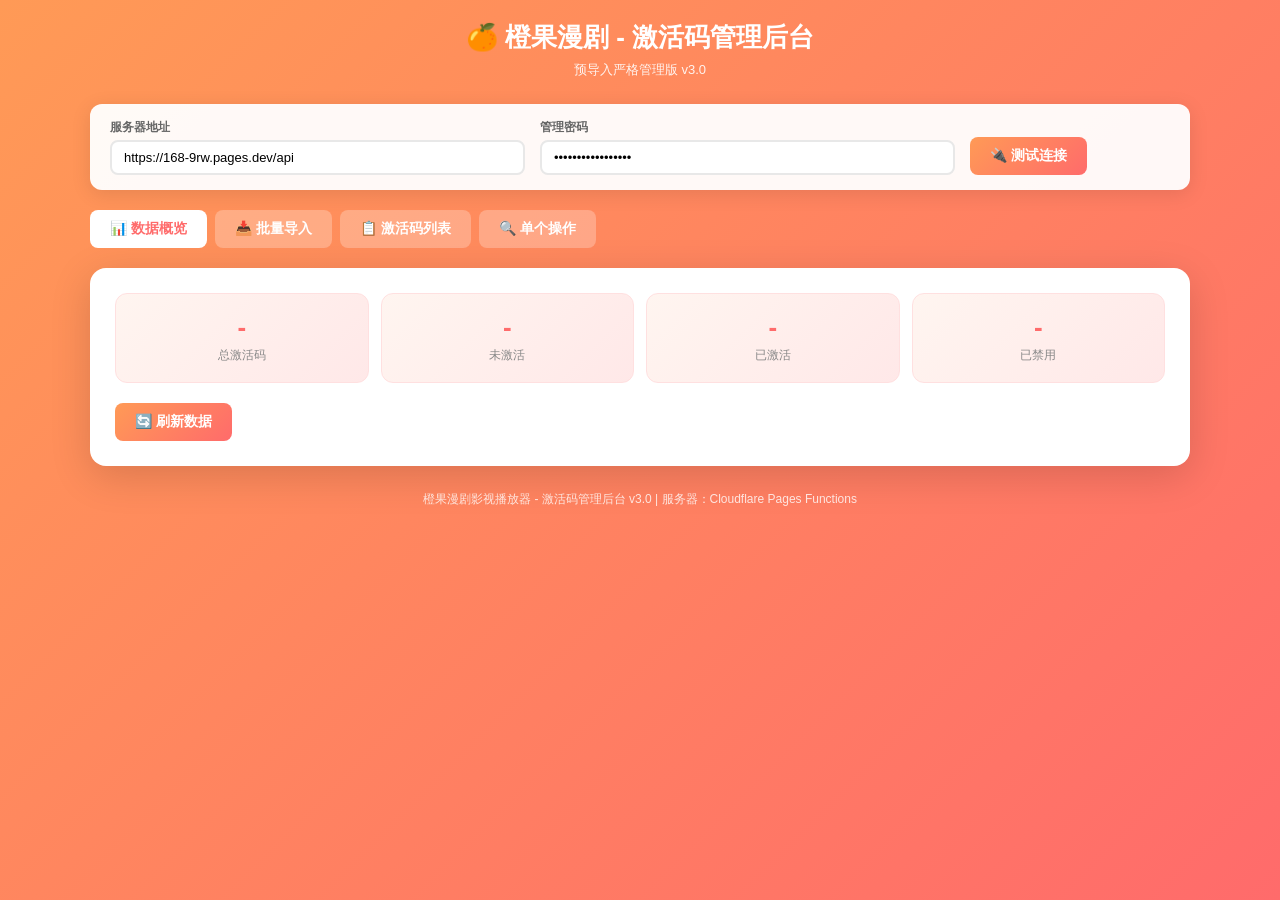
==== commit 47b187ea: "Add files via upload" ====
--- a/admin.html
+++ b/admin.html
@@ -242,7 +242,7 @@
   <div class="config-bar">
     <div class="form-group">
       <label>服务器地址</label>
-      <input type="text" id="serverUrl" value="/api" placeholder="例如：https://xxx.pages.dev/api">
+      <input type="text" id="serverUrl" value="https://168-9rw.pages.dev/api" placeholder="例如：https://xxx.pages.dev/api">
     </div>
     <div class="form-group">
       <label>管理密码</label>
